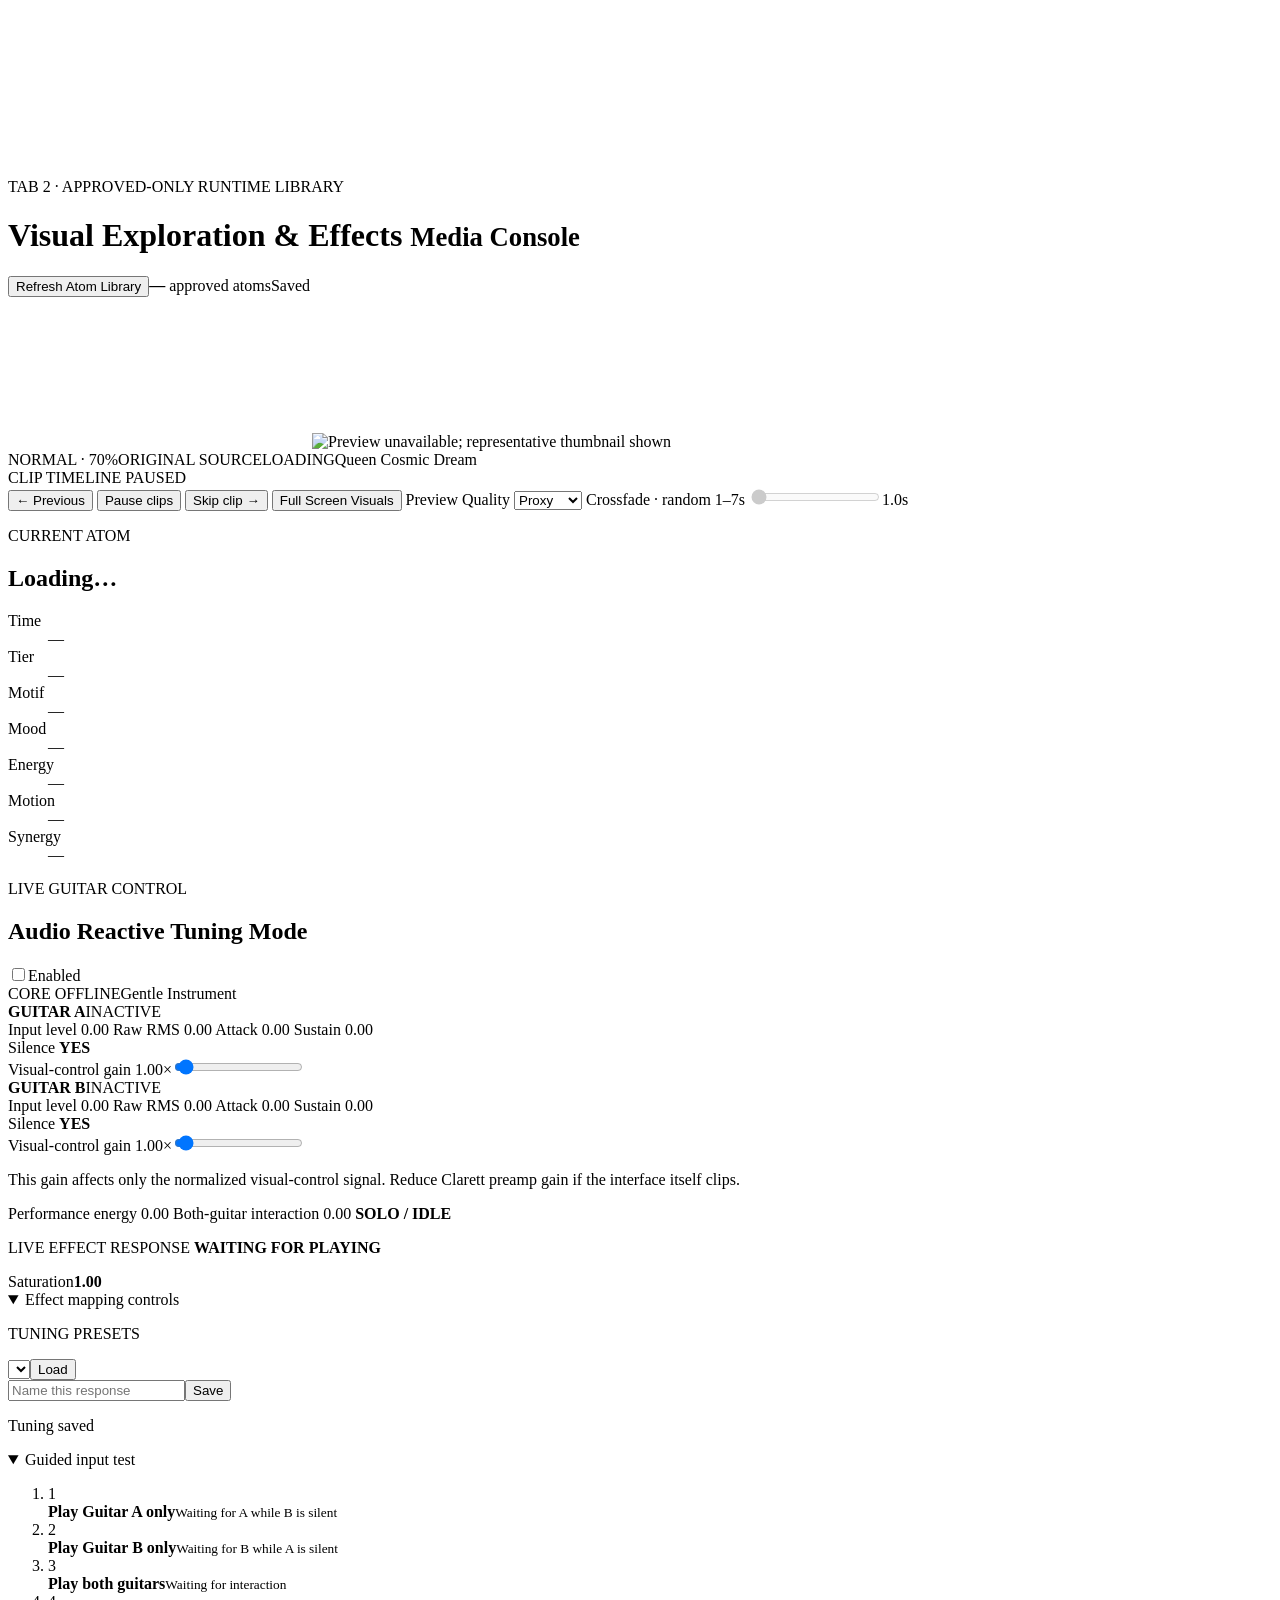
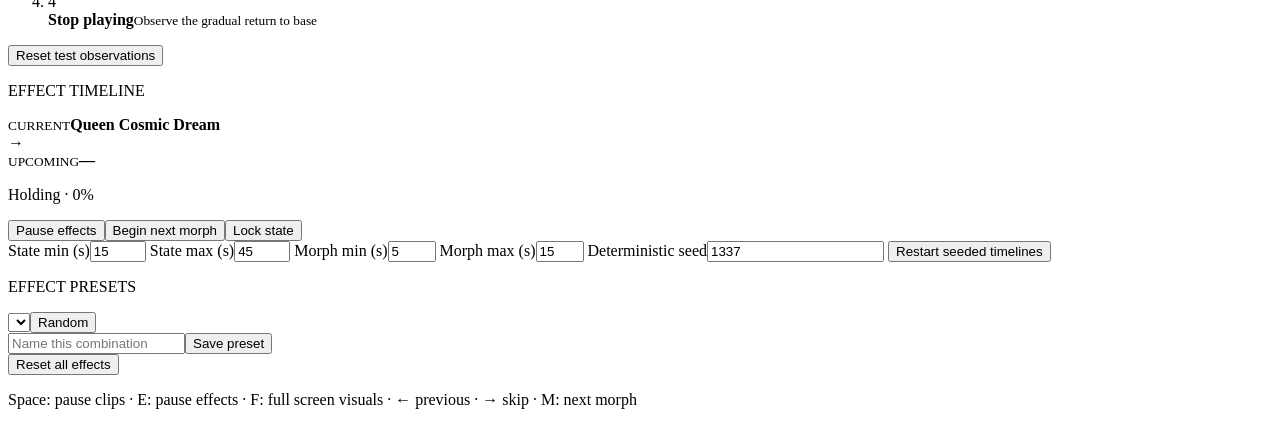
==== MediaConsole/CosmicEngineMediaConsole_20260718_102125/static/exploration.html @ 413a12a2 "Media Console: simplify audio reactivity to Color/Saturation only, default source Attack Per user di" ====
<!doctype html>
<html lang="en">
<head>
  <meta charset="utf-8">
  <meta name="viewport" content="width=device-width,initial-scale=1">
  <title>Cosmic Engine · Visual Exploration</title>
  <link rel="stylesheet" href="/exploration.css">
</head>
<body>
  <svg class="svg-filters" aria-hidden="true">
    <filter id="posterize"><feComponentTransfer><feFuncR type="discrete" tableValues="0 .2 .45 .72 1"/><feFuncG type="discrete" tableValues="0 .18 .42 .7 1"/><feFuncB type="discrete" tableValues="0 .24 .5 .78 1"/></feComponentTransfer></filter>
    <filter id="duotone"><feColorMatrix type="matrix" values=".36 .72 .07 0 0  .15 .30 .03 0 .02  .52 1.04 .10 0 .06  0 0 0 1 0"/></filter>
    <filter id="liquidWarp" x="-30%" y="-30%" width="160%" height="160%">
      <feTurbulence id="liquidNoise" type="fractalNoise" baseFrequency=".015 .021" numOctaves="2" seed="17" result="noise"/>
      <feOffset id="liquidOffset" in="noise" dx="0" dy="0" result="movedNoise"/>
      <feTile in="movedNoise" result="tiledNoise"/>
      <feDisplacementMap id="liquidDisplace" in="SourceGraphic" in2="tiledNoise" scale="0" xChannelSelector="R" yChannelSelector="B"/>
    </filter>
    <filter id="edgeGlow" x="-25%" y="-25%" width="150%" height="150%">
      <feGaussianBlur id="edgePreBlur" in="SourceGraphic" stdDeviation="1" result="denoised"/>
      <feColorMatrix in="denoised" type="saturate" values="0" result="gray"/>
      <feConvolveMatrix id="edgeKernel" in="gray" order="3" kernelMatrix="-1 -1 -1 -1 8 -1 -1 -1 -1" preserveAlpha="false" result="edges"/>
      <feComponentTransfer in="edges" result="sensitiveEdges"><feFuncR id="edgeGainR" type="linear" slope="1"/><feFuncG id="edgeGainG" type="linear" slope="1"/><feFuncB id="edgeGainB" type="linear" slope="1"/><feFuncA type="linear" slope="1"/></feComponentTransfer>
      <feMorphology id="edgeDilate" in="sensitiveEdges" operator="dilate" radius="1" result="wideEdges"/>
      <feGaussianBlur id="edgeBlur" in="wideEdges" stdDeviation="2" result="softEdges"/>
      <feFlood id="edgeFlood" flood-color="hsl(285 100% 70%)" result="edgeColor"/>
      <feComposite in="edgeColor" in2="softEdges" operator="in" result="coloredEdges"/>
      <feComponentTransfer in="coloredEdges" result="glowEdges"><feFuncA id="edgeGlowAlpha" type="linear" slope="0"/></feComponentTransfer>
      <feComponentTransfer in="SourceGraphic" result="sourceLayer"><feFuncA id="edgeSourceAlpha" type="linear" slope="1"/></feComponentTransfer>
      <feMerge><feMergeNode in="sourceLayer"/><feMergeNode in="glowEdges"/></feMerge>
    </filter>
  </svg>

  <header>
    <div><p id="pageEyebrow" class="eyebrow">TAB 2 · APPROVED-ONLY RUNTIME LIBRARY</p><h1 id="pageTitle">Visual Exploration &amp; Effects <small>Media Console</small></h1></div>
    <div class="header-stats"><button id="refreshLibrary">Refresh Atom Library</button><span><strong id="approvedCount">—</strong> approved atoms</span><span id="saveStatus" class="saved">Saved</span></div>
  </header>

  <main>
    <section class="performance" aria-label="Video performance">
      <div id="stageWrap" class="stage-wrap">
        <canvas id="stage" aria-label="Effected approved video atom"></canvas>
        <img id="fallback" alt="Preview unavailable; representative thumbnail shown">
        <div id="grain" class="grain"></div><div id="vhs" class="vhs"></div><div id="vignette" class="vignette"></div>
        <div class="stage-labels"><span id="groupBadge">NORMAL · 70%</span><span id="qualityBadge">ORIGINAL SOURCE</span><span id="clipHealthBadge">LOADING</span><span id="presetBadge">Queen Cosmic Dream</span></div>
        <div id="clipPausedBadge" class="paused-badge">CLIP TIMELINE PAUSED</div>
      </div>
      <div class="transport">
        <button id="previous" title="Previous clip">← Previous</button>
        <button id="clipPause" class="primary">Pause clips</button>
        <button id="skip">Skip clip →</button>
        <button id="fullscreen" title="Show only the visuals in full screen">Full Screen Visuals</button>
        <label class="quality-control">Preview Quality <select id="qualityMode" aria-label="Preview Quality"><option value="proxy">Proxy</option><option value="original">Original</option></select></label>
        <label class="transition-control">Crossfade · random 1–7s <input id="transitionDuration" type="range" min="1000" max="7000" step="100" value="1000" disabled aria-label="Randomized crossfade duration"><output id="transitionDurationValue">1.0s</output></label>
      </div>
      <section class="atom-info" aria-label="Current atom information">
        <div><p class="eyebrow">CURRENT ATOM</p><h2 id="atomId">Loading…</h2><p id="description"></p></div>
        <dl><div><dt>Time</dt><dd id="timestamps">—</dd></div><div><dt>Tier</dt><dd id="tier">—</dd></div><div><dt>Motif</dt><dd id="motif">—</dd></div><div><dt>Mood</dt><dd id="mood">—</dd></div><div><dt>Energy</dt><dd id="energy">—</dd></div><div><dt>Motion</dt><dd id="motion">—</dd></div><div><dt>Synergy</dt><dd id="synergy">—</dd></div></dl>
        <div id="tags" class="tags"></div>
      </section>
    </section>

    <aside class="playground">
      <section class="audio-tuning-panel" aria-label="Audio Reactive Tuning Mode">
        <div class="audio-tuning-title">
          <div><p class="eyebrow">LIVE GUITAR CONTROL</p><h2>Audio Reactive Tuning Mode</h2></div>
          <label class="mode-toggle"><input id="audioTuningEnabled" type="checkbox"><span>Enabled</span></label>
        </div>
        <div class="audio-status-row"><span id="audioCoreStatus" class="audio-status offline">CORE OFFLINE</span><span id="audioActivePreset">Gentle Instrument</span></div>

        <div class="guitar-debug-grid">
          <article class="guitar-card" data-guitar="a">
            <div class="guitar-heading"><strong>GUITAR A</strong><span id="audioAState">INACTIVE</span></div>
            <label>Input level <output id="audioALevelValue">0.00</output><span class="signal-meter"><i id="audioALevel"></i></span></label>
            <label>Raw RMS <output id="audioARmsValue">0.00</output><span class="signal-meter"><i id="audioARms"></i></span></label>
            <label>Attack <output id="audioAAttackValue">0.00</output><span class="signal-meter attack"><i id="audioAAttack"></i></span></label>
            <label>Sustain <output id="audioASustainValue">0.00</output><span class="signal-meter sustain"><i id="audioASustain"></i></span></label>
            <div class="silence-readout">Silence <strong id="audioASilence">YES</strong></div>
            <label class="calibration-gain">Visual-control gain <output id="audioGainAValue">1.00×</output><input id="audioGainA" type="range" min="0" max="32" step="0.25" value="1"></label>
          </article>
          <article class="guitar-card" data-guitar="b">
            <div class="guitar-heading"><strong>GUITAR B</strong><span id="audioBState">INACTIVE</span></div>
            <label>Input level <output id="audioBLevelValue">0.00</output><span class="signal-meter"><i id="audioBLevel"></i></span></label>
            <label>Raw RMS <output id="audioBRmsValue">0.00</output><span class="signal-meter"><i id="audioBRms"></i></span></label>
            <label>Attack <output id="audioBAttackValue">0.00</output><span class="signal-meter attack"><i id="audioBAttack"></i></span></label>
            <label>Sustain <output id="audioBSustainValue">0.00</output><span class="signal-meter sustain"><i id="audioBSustain"></i></span></label>
            <div class="silence-readout">Silence <strong id="audioBSilence">YES</strong></div>
            <label class="calibration-gain">Visual-control gain <output id="audioGainBValue">1.00×</output><input id="audioGainB" type="range" min="0" max="32" step="0.25" value="1"></label>
          </article>
        </div>
        <p class="gain-note">This gain affects only the normalized visual-control signal. Reduce Clarett preamp gain if the interface itself clips.</p>

        <div class="combined-debug">
          <label>Performance energy <output id="performanceEnergyValue">0.00</output><span class="signal-meter combined"><i id="performanceEnergy"></i></span></label>
          <label>Both-guitar interaction <output id="interactionMeterValue">0.00</output><span class="signal-meter interaction"><i id="interactionMeter"></i></span></label>
          <strong id="interactionState">SOLO / IDLE</strong>
        </div>

        <section class="live-effect-readout" aria-label="Live modulated effect values">
          <p class="eyebrow">LIVE EFFECT RESPONSE <strong id="modulationState">WAITING FOR PLAYING</strong></p>
          <div><span>Saturation</span><strong id="liveSaturation">1.00</strong></div>
        </section>

        <details class="mapping-tuner" open>
          <summary>Effect mapping controls</summary>
          <div id="audioMappingGroups"></div>
        </details>

        <div class="audio-preset-panel">
          <p class="eyebrow">TUNING PRESETS</p>
          <div class="audio-preset-row"><select id="audioTuningPreset" aria-label="Audio tuning preset"></select><button id="loadAudioTuningPreset">Load</button></div>
          <div class="audio-preset-row"><input id="audioTuningPresetName" maxlength="80" placeholder="Name this response"><button id="saveAudioTuningPreset">Save</button></div>
          <p id="audioTuningSaveState">Tuning saved</p>
        </div>

        <details class="audio-test-workflow" open>
          <summary>Guided input test</summary>
          <ol>
            <li id="audioTestA"><span>1</span><div><strong>Play Guitar A only</strong><small>Waiting for A while B is silent</small></div></li>
            <li id="audioTestB"><span>2</span><div><strong>Play Guitar B only</strong><small>Waiting for B while A is silent</small></div></li>
            <li id="audioTestBoth"><span>3</span><div><strong>Play both guitars</strong><small>Waiting for interaction</small></div></li>
            <li id="audioTestSilence"><span>4</span><div><strong>Stop playing</strong><small>Observe the gradual return to base</small></div></li>
          </ol>
          <button id="resetAudioTest">Reset test observations</button>
        </details>
      </section>

      <section class="timeline-panel">
        <p class="eyebrow">EFFECT TIMELINE</p>
        <div class="timeline-state"><div><small>CURRENT</small><strong id="currentEffectState">Queen Cosmic Dream</strong></div><span>→</span><div><small>UPCOMING</small><strong id="upcomingEffectState">—</strong></div></div>
        <div class="morph-meter"><div id="morphBar"></div></div><p id="morphProgress">Holding · 0%</p>
        <div class="timeline-buttons"><button id="effectPause">Pause effects</button><button id="nextMorph">Begin next morph</button><button id="effectLock">Lock state</button></div>
        <div class="timeline-settings">
          <label>State min (s)<input id="effectDurationMin" type="number" min="5" max="300" value="15"></label>
          <label>State max (s)<input id="effectDurationMax" type="number" min="5" max="300" value="45"></label>
          <label>Morph min (s)<input id="morphDurationMin" type="number" min="1" max="60" value="5"></label>
          <label>Morph max (s)<input id="morphDurationMax" type="number" min="1" max="60" value="15"></label>
          <label>Deterministic seed<input id="deterministicSeed" type="number" step="1" value="1337"></label>
          <button id="resetSeed">Restart seeded timelines</button>
        </div>
      </section>

      <section class="preset-panel">
        <p class="eyebrow">EFFECT PRESETS</p>
        <div class="preset-row"><select id="presetSelect" aria-label="Effect preset"></select><button id="randomPreset">Random</button></div>
        <div class="save-preset-row"><input id="presetName" placeholder="Name this combination" maxlength="80"><button id="savePreset">Save preset</button></div>
      </section>

      <div id="effectGroups"></div>
      <button id="resetEffects" class="reset">Reset all effects</button>
      <p class="hint">Space: pause clips · E: pause effects · F: full screen visuals · ← previous · → skip · M: next morph</p>
    </aside>
  </main>
  <script src="/exploration.js"></script>
</body>
</html>
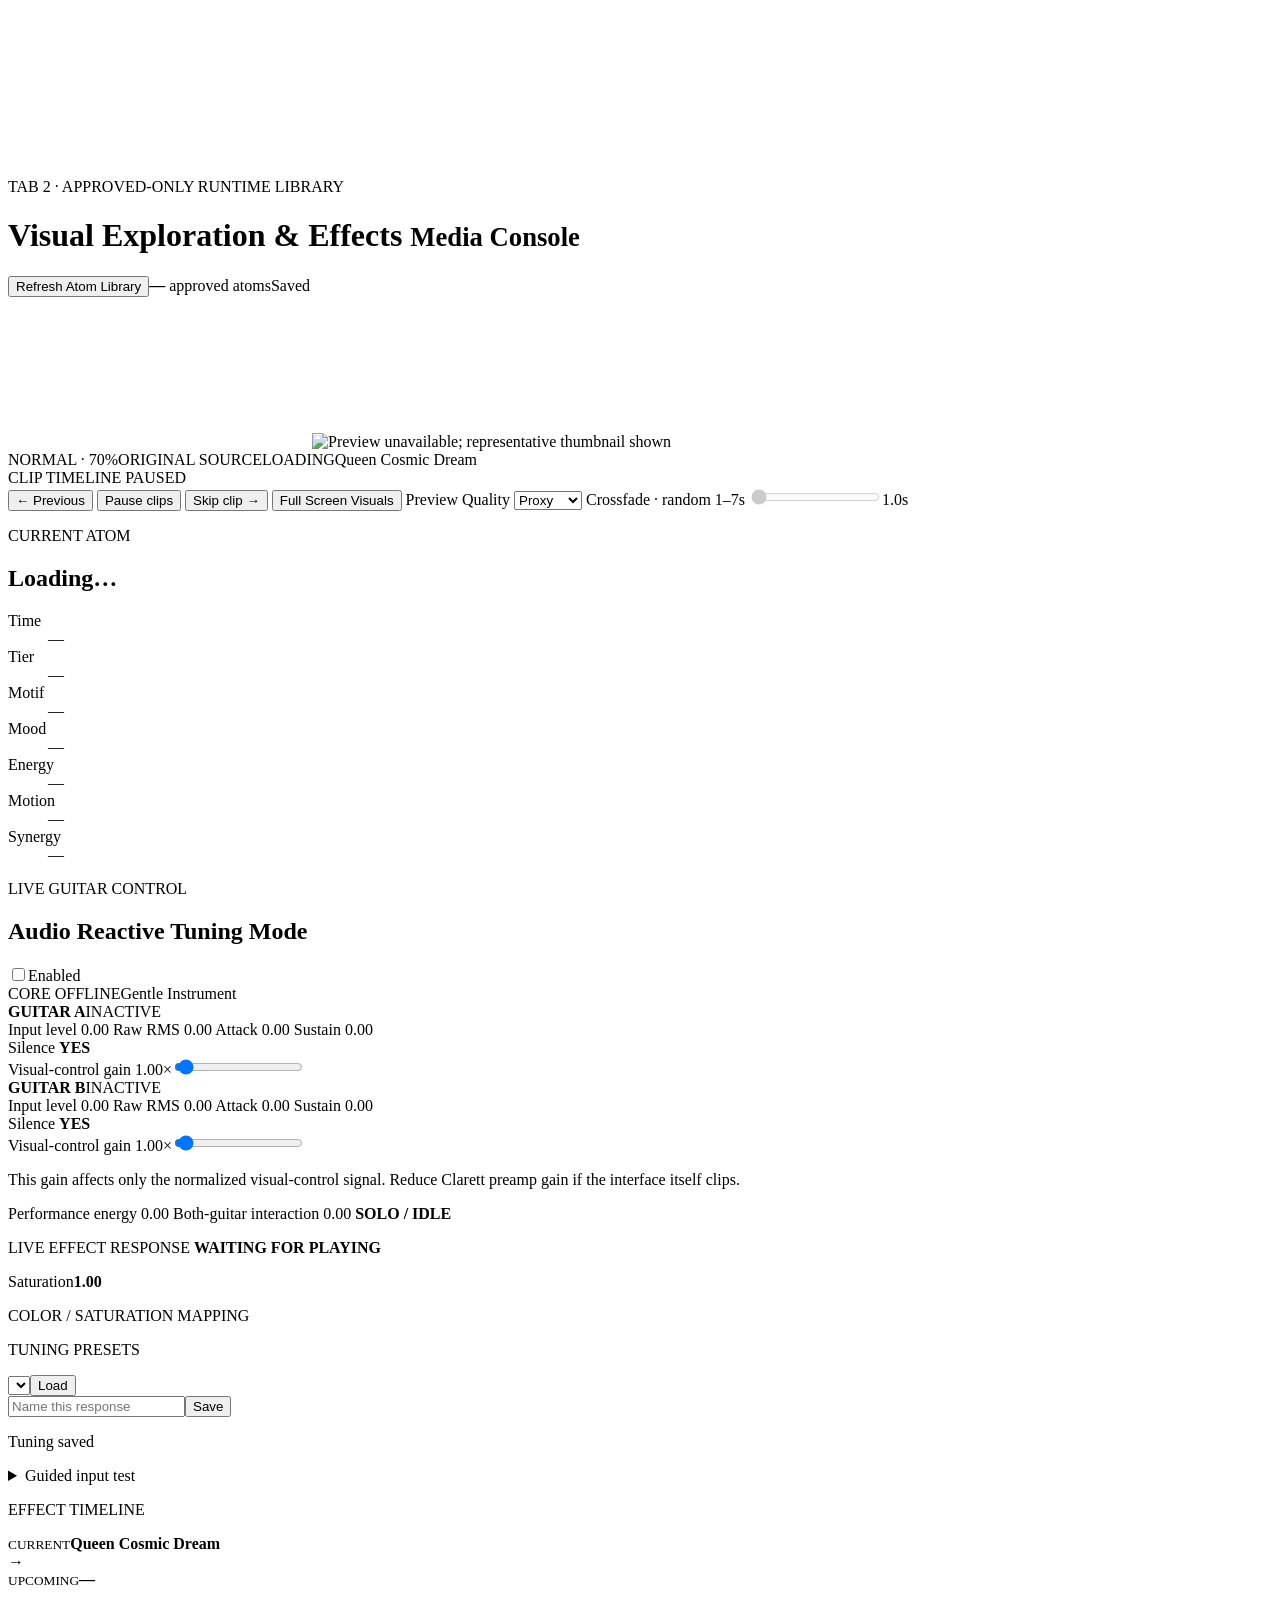
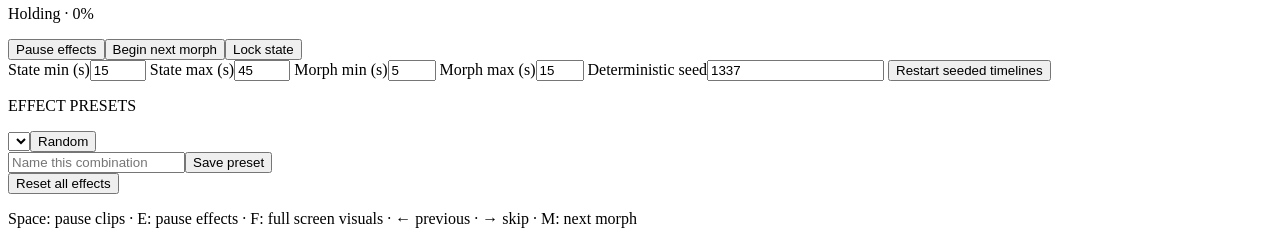
==== commit ca5cc437: "Media Console: streamline Visual Exploration + Audio Tuning layout Per user direction ("it's gotten " ====
--- a/MediaConsole/CosmicEngineMediaConsole_20260718_102125/static/exploration.html
+++ b/MediaConsole/CosmicEngineMediaConsole_20260718_102125/static/exploration.html
@@ -101,10 +101,10 @@
           <div><span>Saturation</span><strong id="liveSaturation">1.00</strong></div>
         </section>
 
-        <details class="mapping-tuner" open>
-          <summary>Effect mapping controls</summary>
+        <section class="mapping-tuner" aria-label="Effect mapping controls">
+          <p class="eyebrow">COLOR / SATURATION MAPPING</p>
           <div id="audioMappingGroups"></div>
-        </details>
+        </section>
 
         <div class="audio-preset-panel">
           <p class="eyebrow">TUNING PRESETS</p>
@@ -113,7 +113,8 @@
           <p id="audioTuningSaveState">Tuning saved</p>
         </div>
 
-        <details class="audio-test-workflow" open>
+        <!-- BAND_LOGO_PANEL_PLACEHOLDER -->
+        <details class="audio-test-workflow">
           <summary>Guided input test</summary>
           <ol>
             <li id="audioTestA"><span>1</span><div><strong>Play Guitar A only</strong><small>Waiting for A while B is silent</small></div></li>
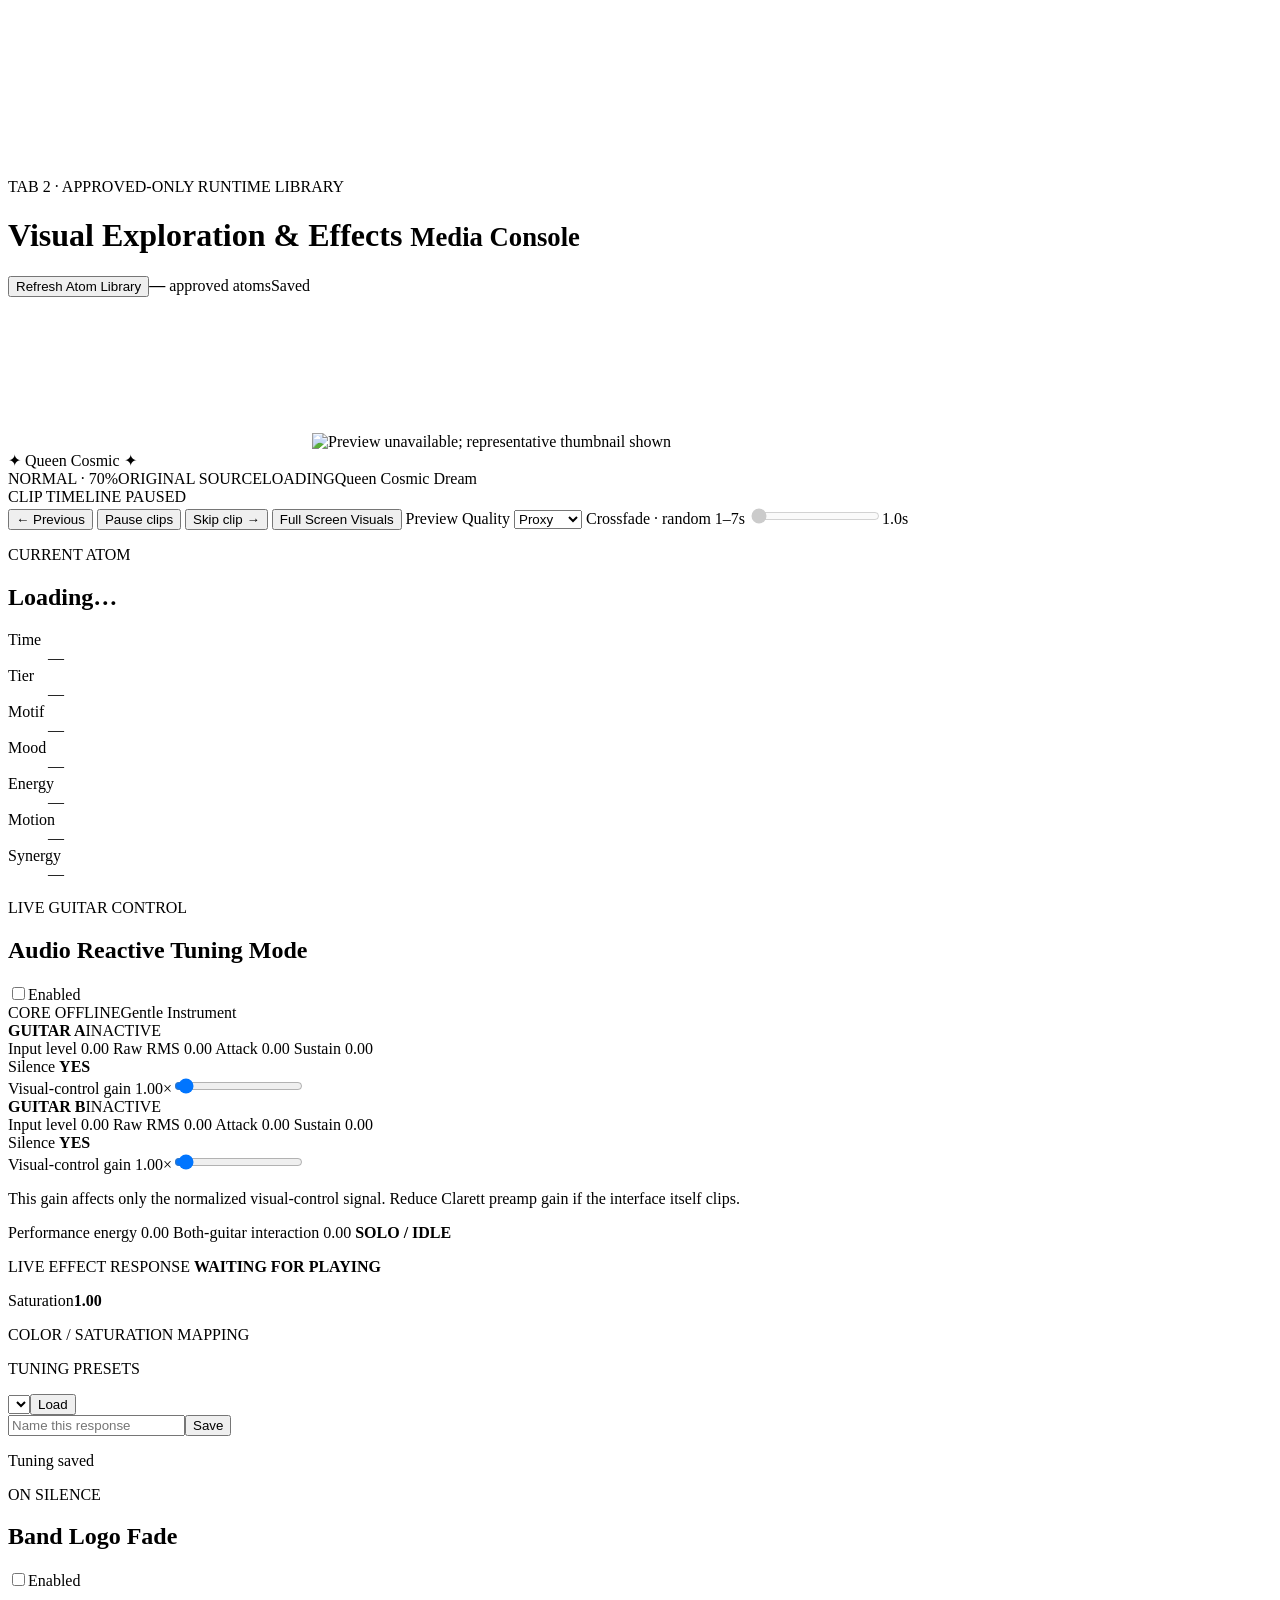
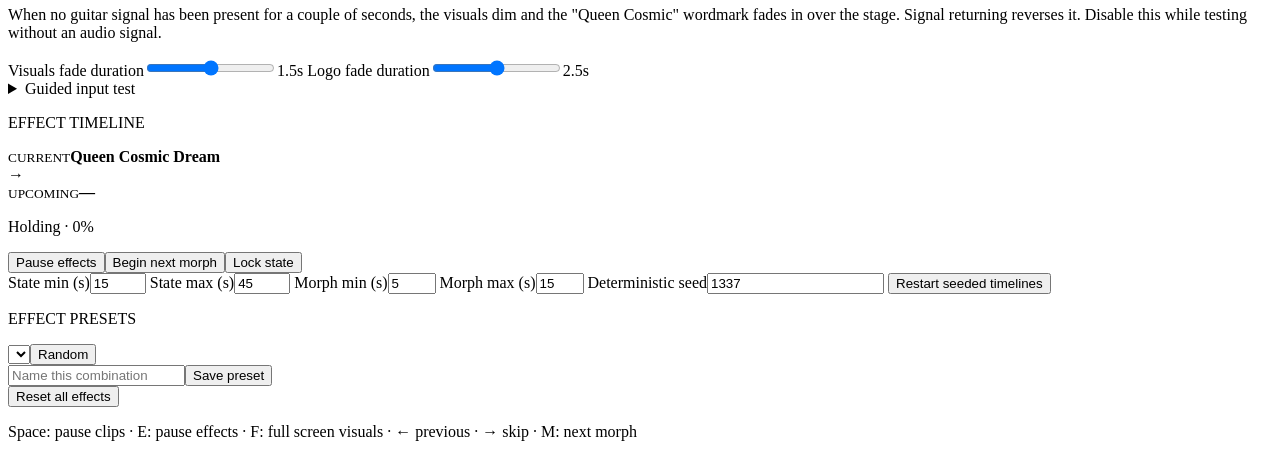
==== commit a32a8c2d: "Media Console: band logo fade-in on audio silence ("Queen Cosmic") New feature per user request: whe" ====
--- a/MediaConsole/CosmicEngineMediaConsole_20260718_102125/static/exploration.html
+++ b/MediaConsole/CosmicEngineMediaConsole_20260718_102125/static/exploration.html
@@ -42,6 +42,20 @@
         <canvas id="stage" aria-label="Effected approved video atom"></canvas>
         <img id="fallback" alt="Preview unavailable; representative thumbnail shown">
         <div id="grain" class="grain"></div><div id="vhs" class="vhs"></div><div id="vignette" class="vignette"></div>
+        <div id="bandLogoOverlay" class="band-logo-overlay" aria-hidden="true">
+          <div class="band-logo-halo"></div>
+          <div class="band-logo-stars">
+            <i style="--sx:9%;--sy:22%;--sd:.2s"></i><i style="--sx:89%;--sy:16%;--sd:1.1s"></i>
+            <i style="--sx:22%;--sy:80%;--sd:.6s"></i><i style="--sx:80%;--sy:76%;--sd:1.7s"></i>
+            <i style="--sx:50%;--sy:9%;--sd:.9s"></i><i style="--sx:14%;--sy:50%;--sd:1.4s"></i>
+            <i style="--sx:86%;--sy:50%;--sd:.4s"></i><i style="--sx:63%;--sy:86%;--sd:2.1s"></i>
+          </div>
+          <div class="band-logo-wordmark">
+            <span class="flourish">✦</span>
+            <span class="band-logo-text">Queen Cosmic</span>
+            <span class="flourish">✦</span>
+          </div>
+        </div>
         <div class="stage-labels"><span id="groupBadge">NORMAL · 70%</span><span id="qualityBadge">ORIGINAL SOURCE</span><span id="clipHealthBadge">LOADING</span><span id="presetBadge">Queen Cosmic Dream</span></div>
         <div id="clipPausedBadge" class="paused-badge">CLIP TIMELINE PAUSED</div>
       </div>
@@ -113,7 +127,15 @@
           <p id="audioTuningSaveState">Tuning saved</p>
         </div>
 
-        <!-- BAND_LOGO_PANEL_PLACEHOLDER -->
+        <section class="band-logo-panel" aria-label="Band logo silence fade">
+          <div class="audio-tuning-title">
+            <div><p class="eyebrow">ON SILENCE</p><h2>Band Logo Fade</h2></div>
+            <label class="mode-toggle"><input id="bandLogoEnabled" type="checkbox"><span>Enabled</span></label>
+          </div>
+          <p class="gain-note">When no guitar signal has been present for a couple of seconds, the visuals dim and the "Queen Cosmic" wordmark fades in over the stage. Signal returning reverses it. Disable this while testing without an audio signal.</p>
+          <label class="mapping-control fade-control"><span>Visuals fade duration</span><input id="visualsFadeSeconds" type="range" min="0.3" max="8" step="0.1"><output id="visualsFadeSecondsValue">1.5s</output></label>
+          <label class="mapping-control fade-control"><span>Logo fade duration</span><input id="logoFadeSeconds" type="range" min="0.3" max="8" step="0.1"><output id="logoFadeSecondsValue">2.5s</output></label>
+        </section>
         <details class="audio-test-workflow">
           <summary>Guided input test</summary>
           <ol>
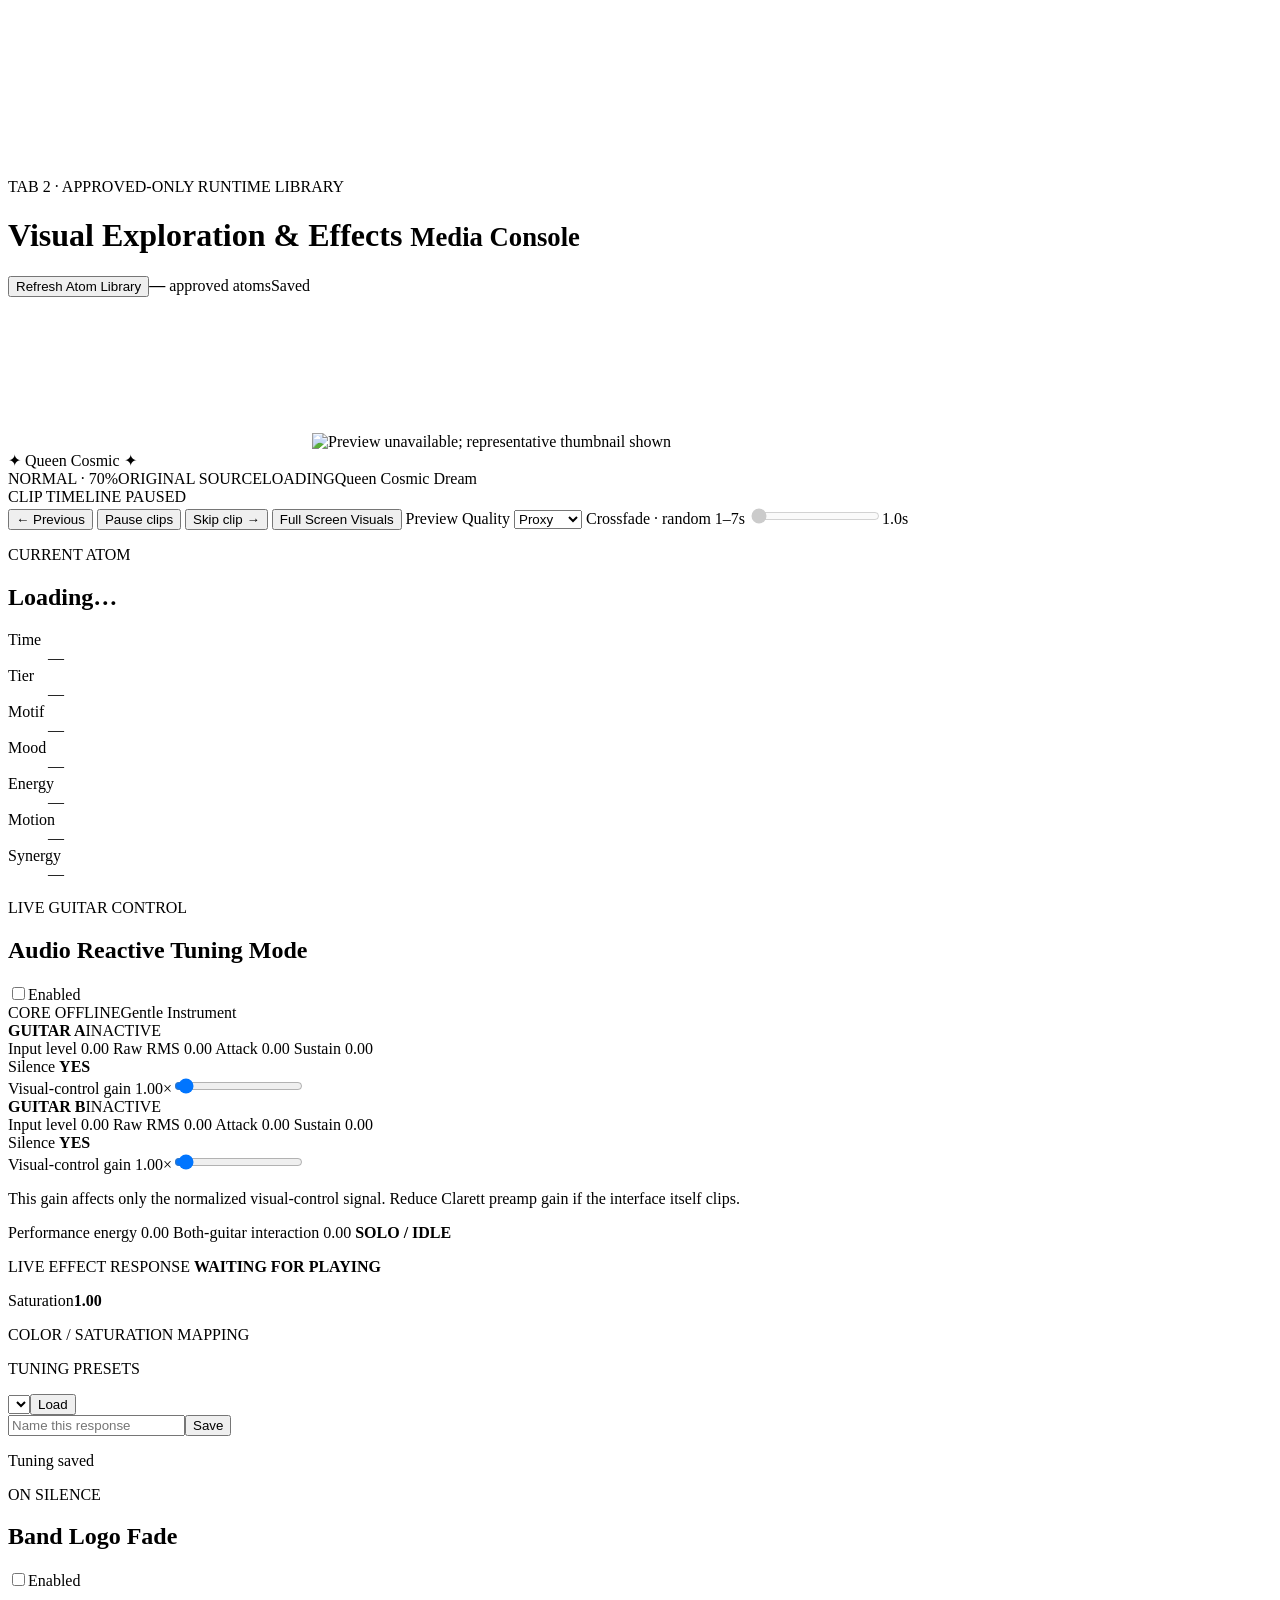
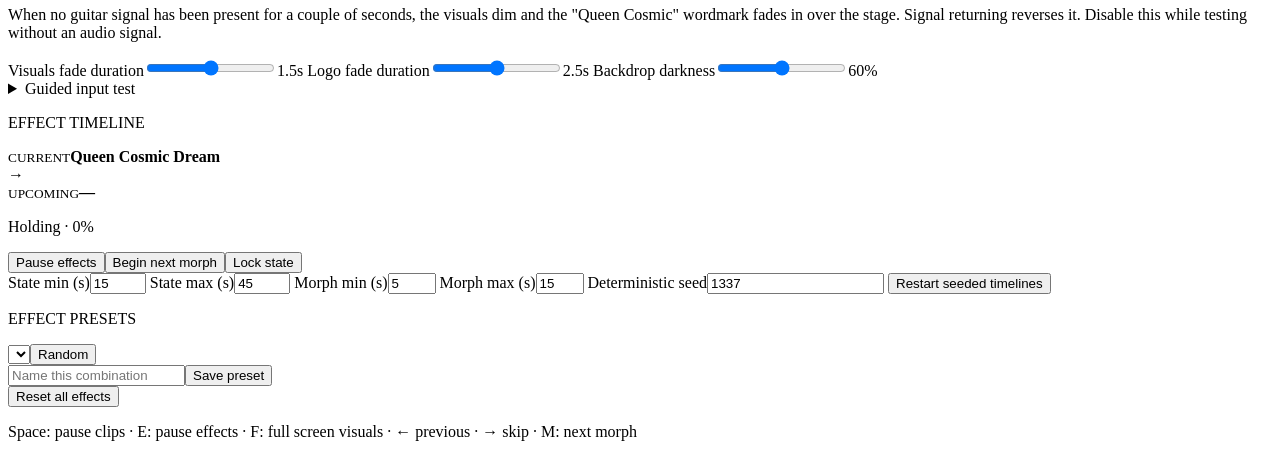
==== commit 361b814b: "Media Console: fix band-logo scale-to-stage + add backdrop darkness control Two fixes to the Entry 5" ====
--- a/MediaConsole/CosmicEngineMediaConsole_20260718_102125/static/exploration.html
+++ b/MediaConsole/CosmicEngineMediaConsole_20260718_102125/static/exploration.html
@@ -43,6 +43,7 @@
         <img id="fallback" alt="Preview unavailable; representative thumbnail shown">
         <div id="grain" class="grain"></div><div id="vhs" class="vhs"></div><div id="vignette" class="vignette"></div>
         <div id="bandLogoOverlay" class="band-logo-overlay" aria-hidden="true">
+          <div class="band-logo-backdrop"></div>
           <div class="band-logo-halo"></div>
           <div class="band-logo-stars">
             <i style="--sx:9%;--sy:22%;--sd:.2s"></i><i style="--sx:89%;--sy:16%;--sd:1.1s"></i>
@@ -135,6 +136,7 @@
           <p class="gain-note">When no guitar signal has been present for a couple of seconds, the visuals dim and the "Queen Cosmic" wordmark fades in over the stage. Signal returning reverses it. Disable this while testing without an audio signal.</p>
           <label class="mapping-control fade-control"><span>Visuals fade duration</span><input id="visualsFadeSeconds" type="range" min="0.3" max="8" step="0.1"><output id="visualsFadeSecondsValue">1.5s</output></label>
           <label class="mapping-control fade-control"><span>Logo fade duration</span><input id="logoFadeSeconds" type="range" min="0.3" max="8" step="0.1"><output id="logoFadeSecondsValue">2.5s</output></label>
+          <label class="mapping-control fade-control"><span>Backdrop darkness</span><input id="bandLogoBackdropOpacity" type="range" min="0" max="1" step="0.05"><output id="bandLogoBackdropOpacityValue">60%</output></label>
         </section>
         <details class="audio-test-workflow">
           <summary>Guided input test</summary>
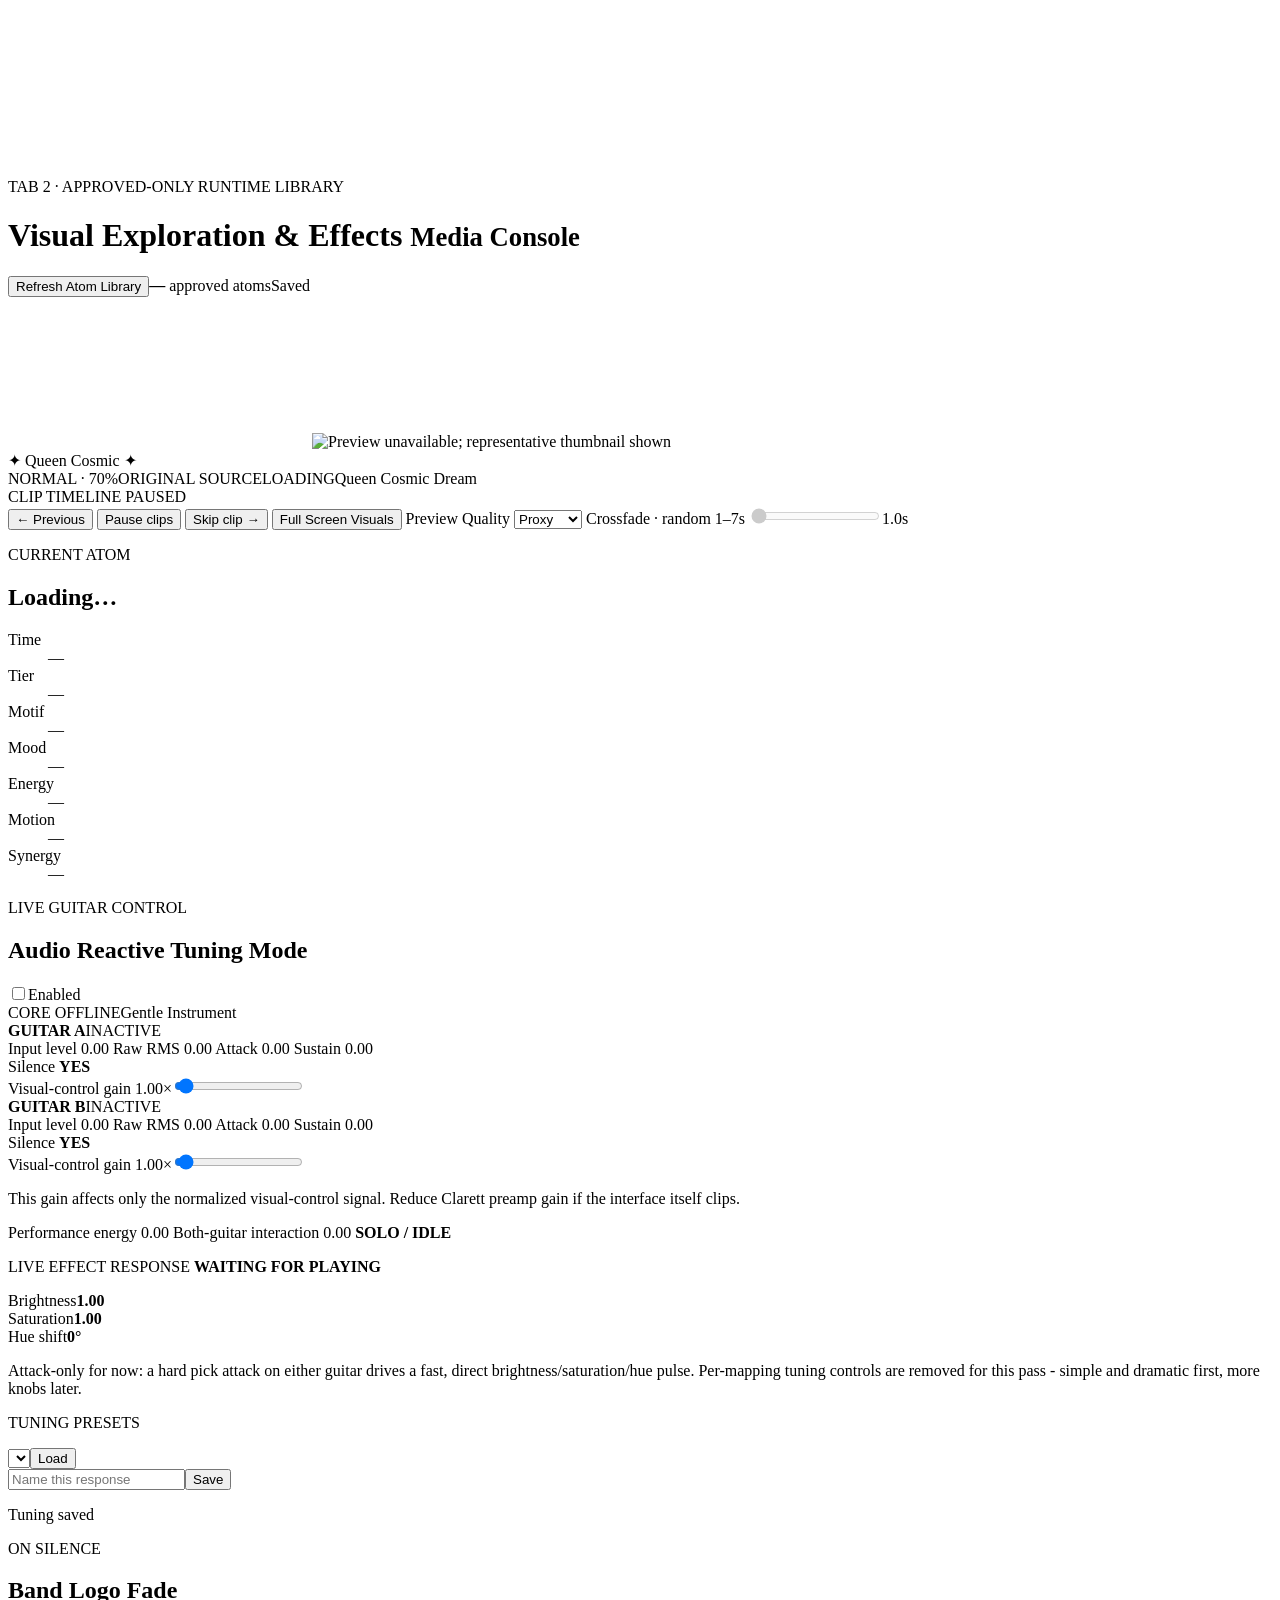
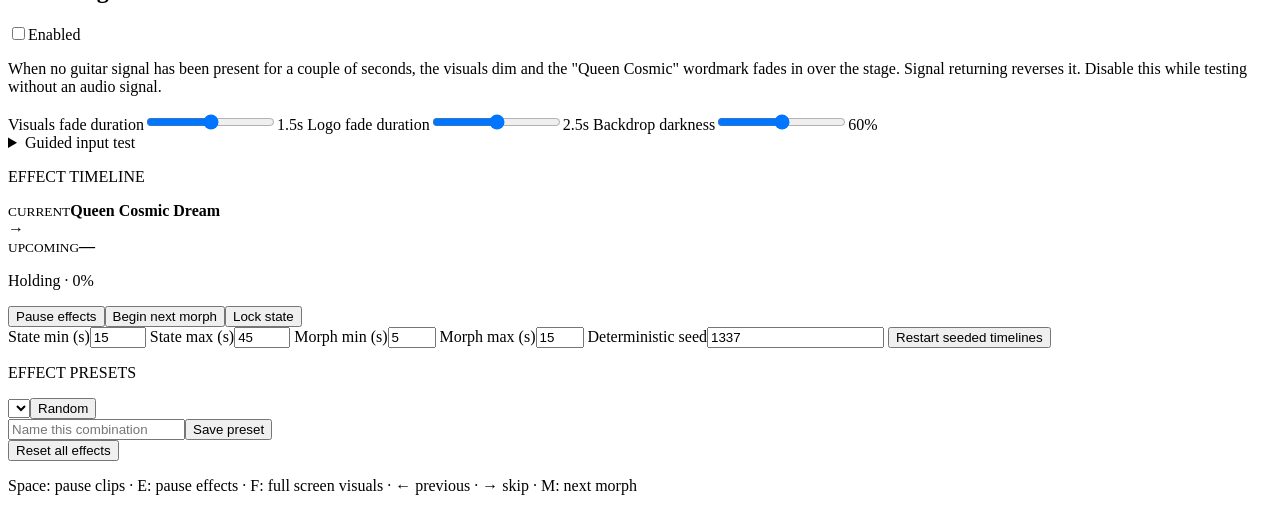
==== commit 23f81396: "Media Console: simplify audio reactivity to attack-only Live tuning session found the visual ceiling" ====
--- a/MediaConsole/CosmicEngineMediaConsole_20260718_102125/static/exploration.html
+++ b/MediaConsole/CosmicEngineMediaConsole_20260718_102125/static/exploration.html
@@ -53,7 +53,10 @@
           </div>
           <div class="band-logo-wordmark">
             <span class="flourish">✦</span>
-            <span class="band-logo-text">Queen Cosmic</span>
+            <span class="band-logo-lines">
+              <span class="band-logo-text">Queen</span>
+              <span class="band-logo-text">Cosmic</span>
+            </span>
             <span class="flourish">✦</span>
           </div>
         </div>
@@ -113,13 +116,11 @@
 
         <section class="live-effect-readout" aria-label="Live modulated effect values">
           <p class="eyebrow">LIVE EFFECT RESPONSE <strong id="modulationState">WAITING FOR PLAYING</strong></p>
+          <div><span>Brightness</span><strong id="liveBrightness">1.00</strong></div>
           <div><span>Saturation</span><strong id="liveSaturation">1.00</strong></div>
+          <div><span>Hue shift</span><strong id="liveHue">0°</strong></div>
         </section>
-
-        <section class="mapping-tuner" aria-label="Effect mapping controls">
-          <p class="eyebrow">COLOR / SATURATION MAPPING</p>
-          <div id="audioMappingGroups"></div>
-        </section>
+        <p class="gain-note">Attack-only for now: a hard pick attack on either guitar drives a fast, direct brightness/saturation/hue pulse. Per-mapping tuning controls are removed for this pass - simple and dramatic first, more knobs later.</p>
 
         <div class="audio-preset-panel">
           <p class="eyebrow">TUNING PRESETS</p>
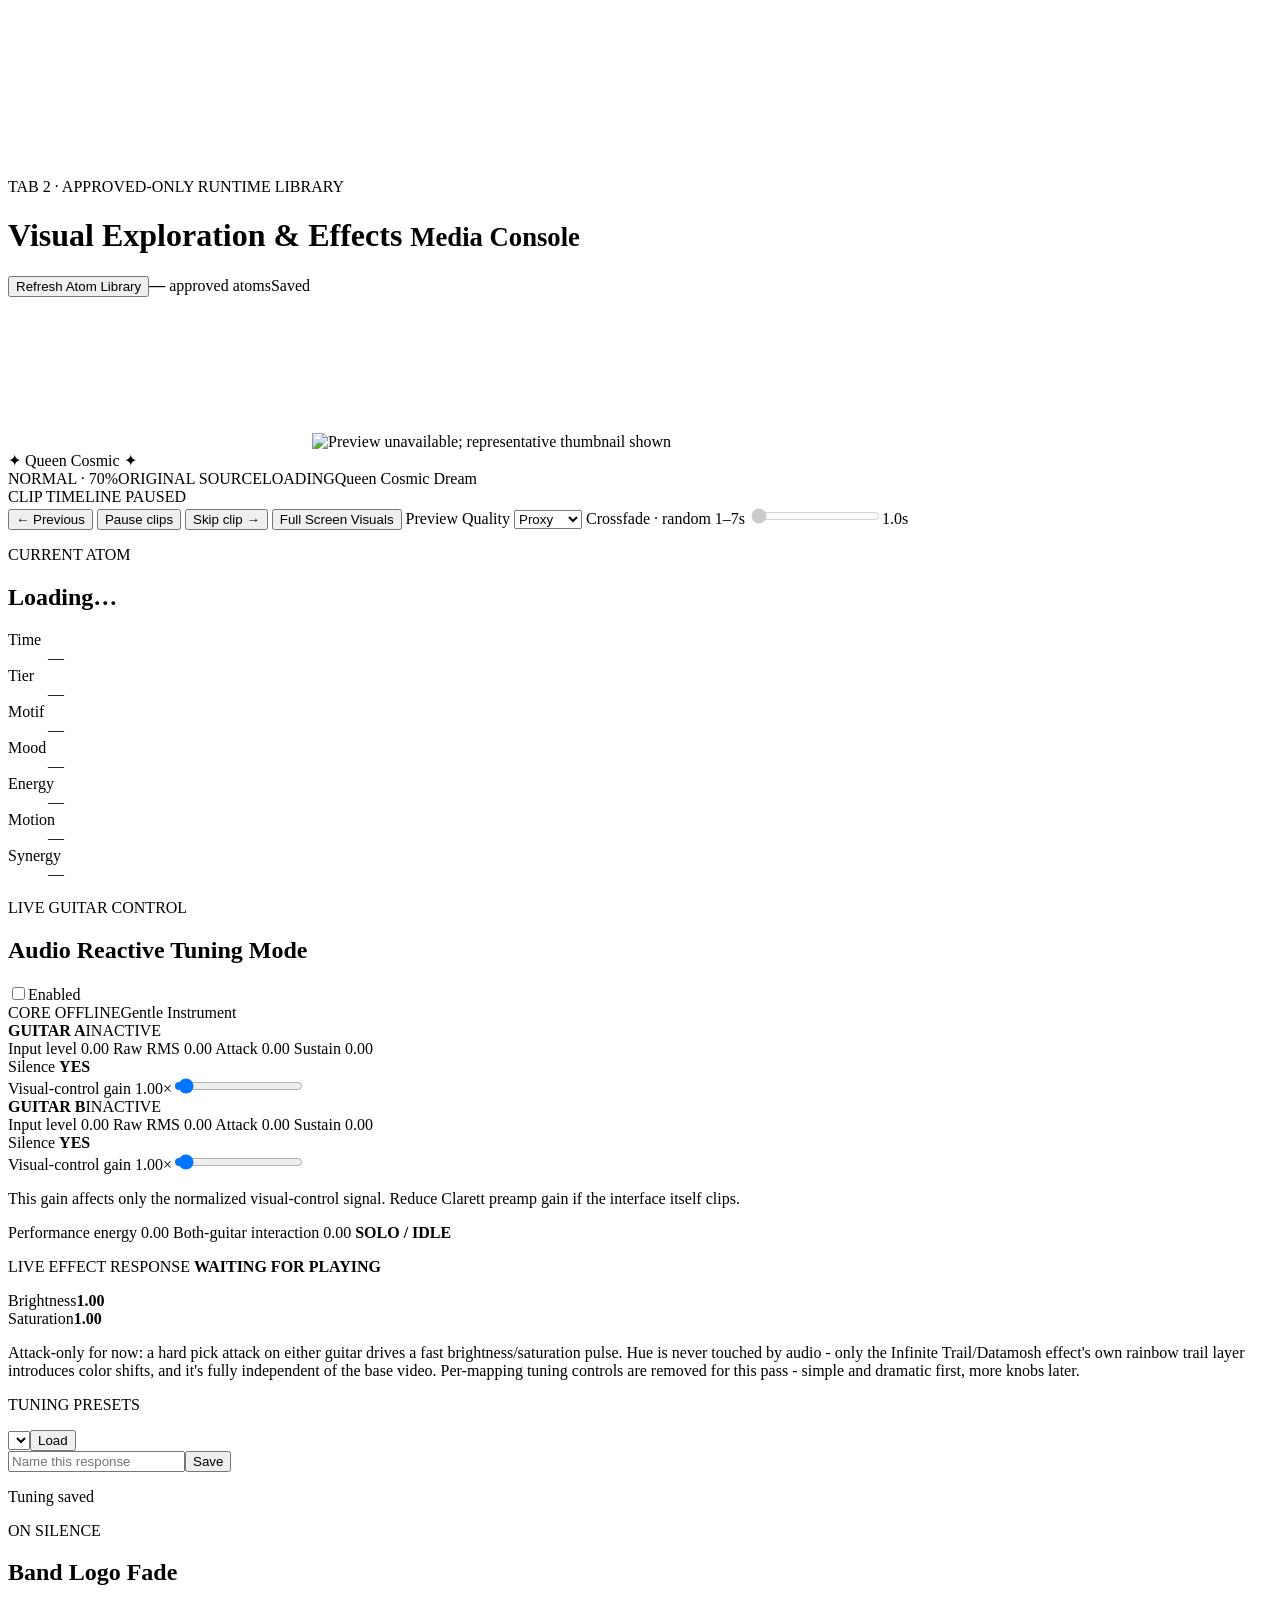
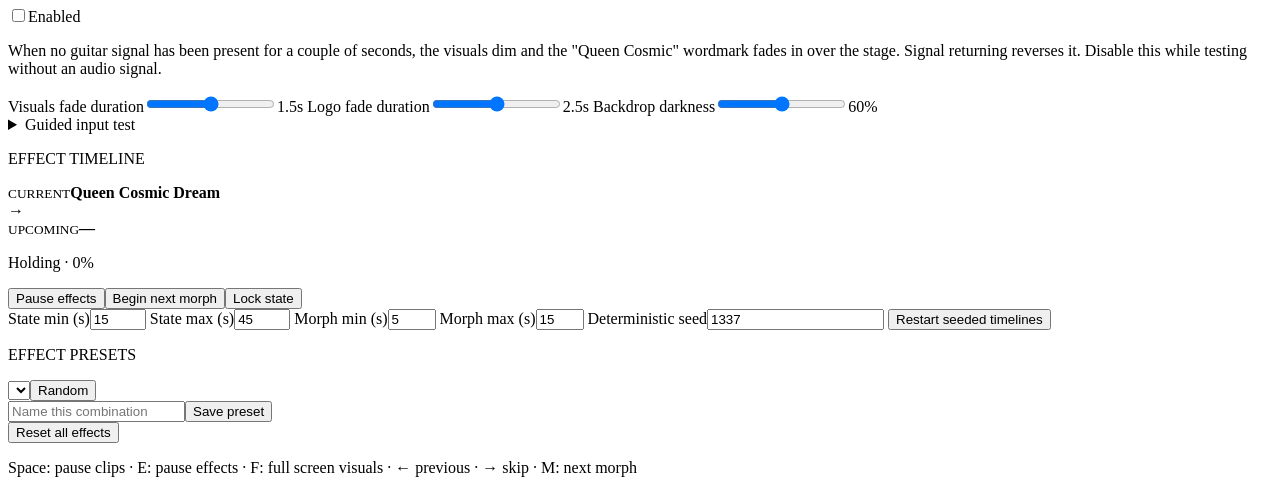
==== commit 9e801a09: "Media Console: fix chromatic aberration saturation not scaling with slider User reported blown-out c" ====
--- a/MediaConsole/CosmicEngineMediaConsole_20260718_102125/static/exploration.html
+++ b/MediaConsole/CosmicEngineMediaConsole_20260718_102125/static/exploration.html
@@ -118,9 +118,8 @@
           <p class="eyebrow">LIVE EFFECT RESPONSE <strong id="modulationState">WAITING FOR PLAYING</strong></p>
           <div><span>Brightness</span><strong id="liveBrightness">1.00</strong></div>
           <div><span>Saturation</span><strong id="liveSaturation">1.00</strong></div>
-          <div><span>Hue shift</span><strong id="liveHue">0°</strong></div>
         </section>
-        <p class="gain-note">Attack-only for now: a hard pick attack on either guitar drives a fast, direct brightness/saturation/hue pulse. Per-mapping tuning controls are removed for this pass - simple and dramatic first, more knobs later.</p>
+        <p class="gain-note">Attack-only for now: a hard pick attack on either guitar drives a fast brightness/saturation pulse. Hue is never touched by audio - only the Infinite Trail/Datamosh effect's own rainbow trail layer introduces color shifts, and it's fully independent of the base video. Per-mapping tuning controls are removed for this pass - simple and dramatic first, more knobs later.</p>
 
         <div class="audio-preset-panel">
           <p class="eyebrow">TUNING PRESETS</p>
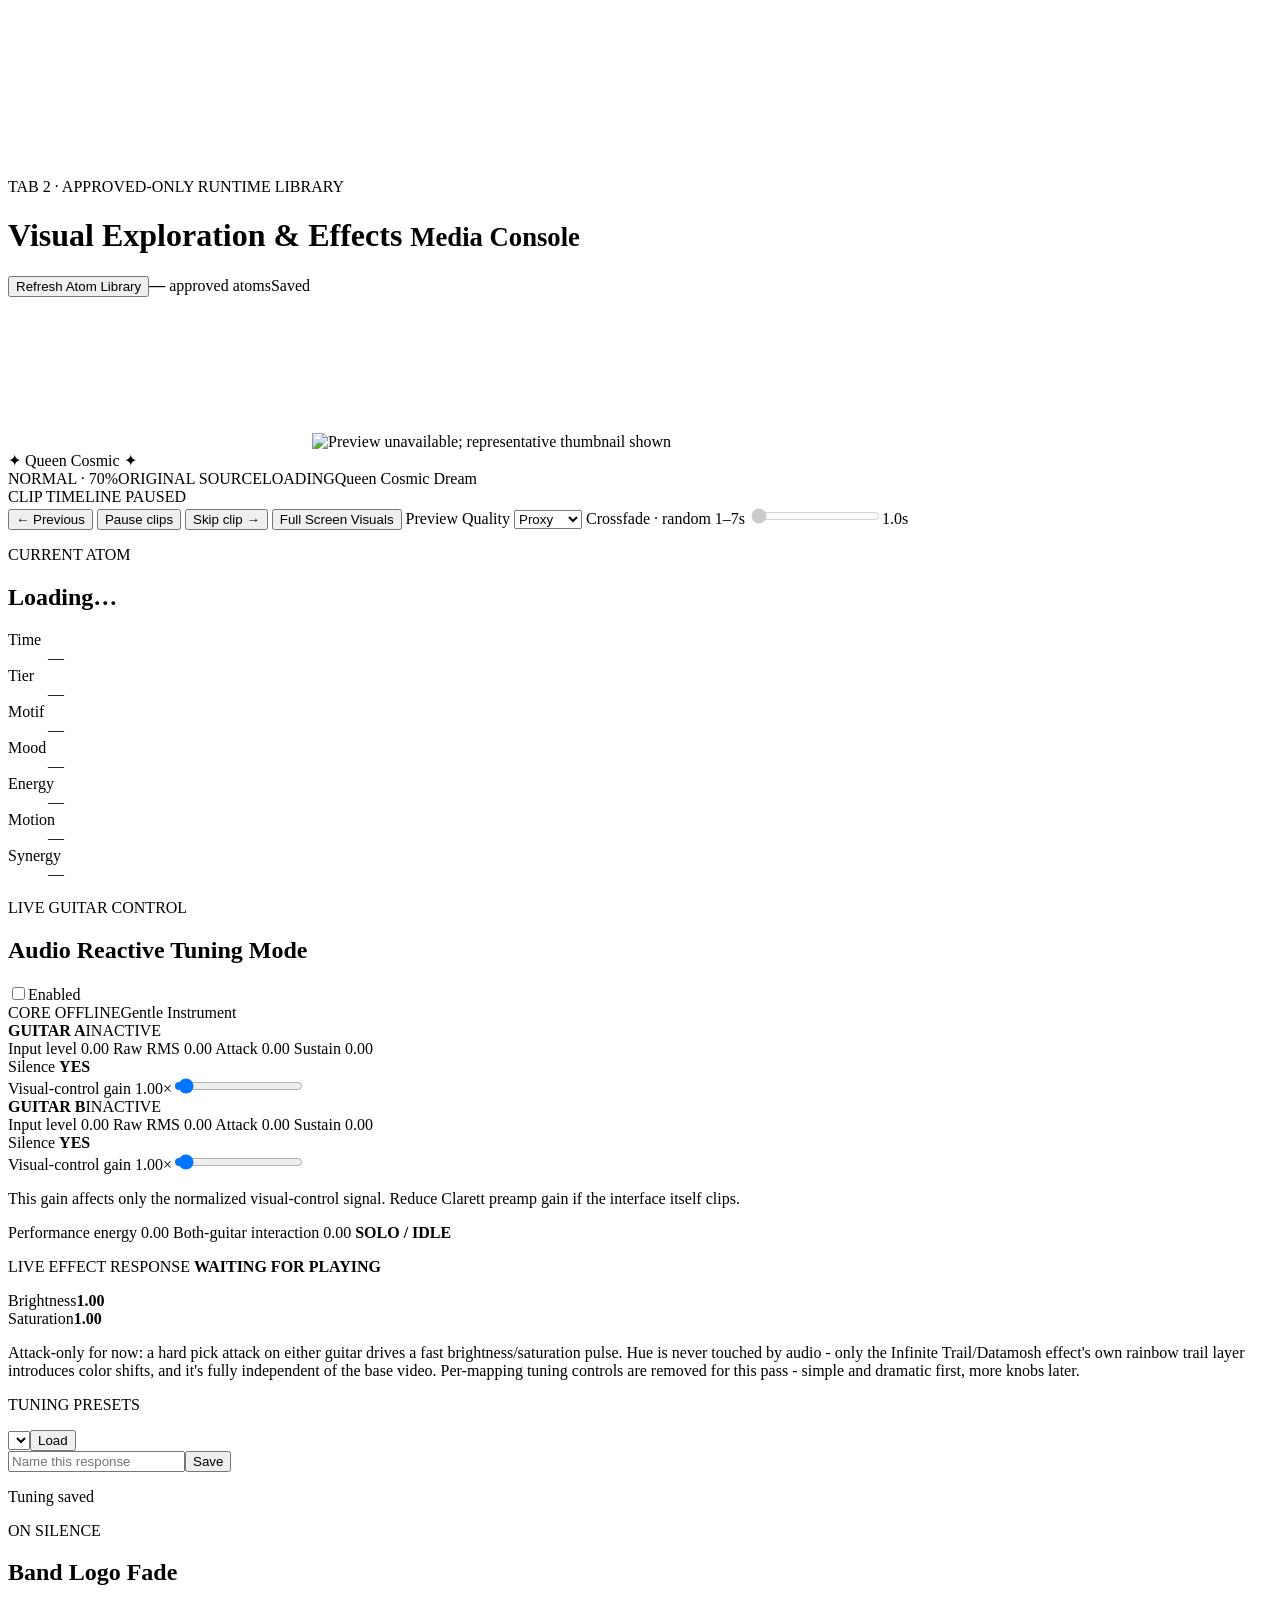
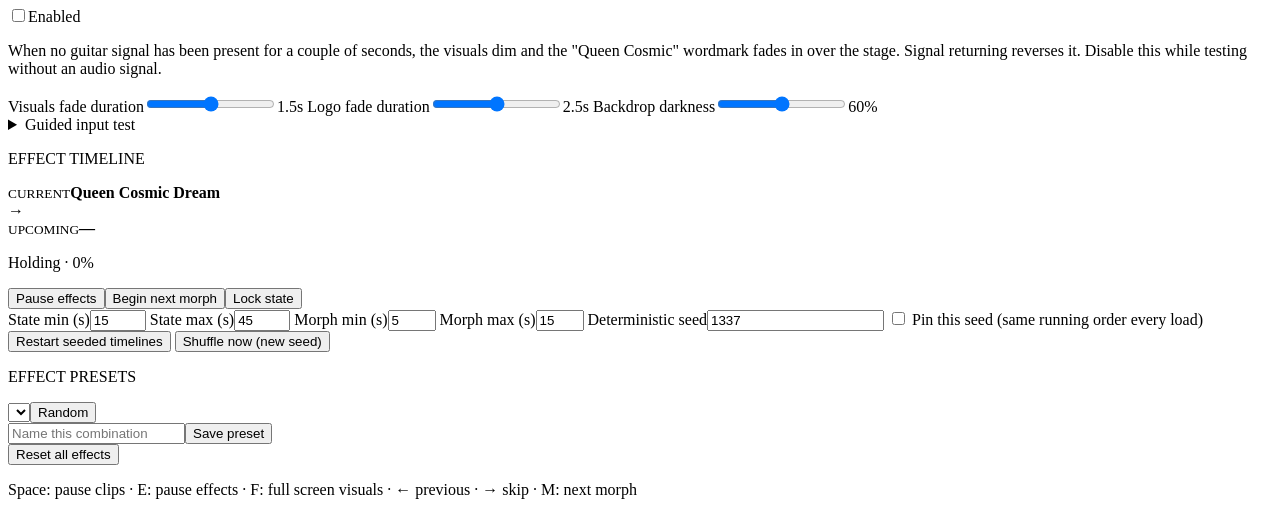
==== commit 237ac47e: "Atom selection: draw a fresh seed each session User reported selection favouring newly-added atoms. " ====
--- a/MediaConsole/CosmicEngineMediaConsole_20260718_102125/static/exploration.html
+++ b/MediaConsole/CosmicEngineMediaConsole_20260718_102125/static/exploration.html
@@ -161,7 +161,9 @@
           <label>Morph min (s)<input id="morphDurationMin" type="number" min="1" max="60" value="5"></label>
           <label>Morph max (s)<input id="morphDurationMax" type="number" min="1" max="60" value="15"></label>
           <label>Deterministic seed<input id="deterministicSeed" type="number" step="1" value="1337"></label>
+          <label class="seed-pin"><input id="pinSeed" type="checkbox"> Pin this seed (same running order every load)</label>
           <button id="resetSeed">Restart seeded timelines</button>
+          <button id="newSeed">Shuffle now (new seed)</button>
         </div>
       </section>
 
